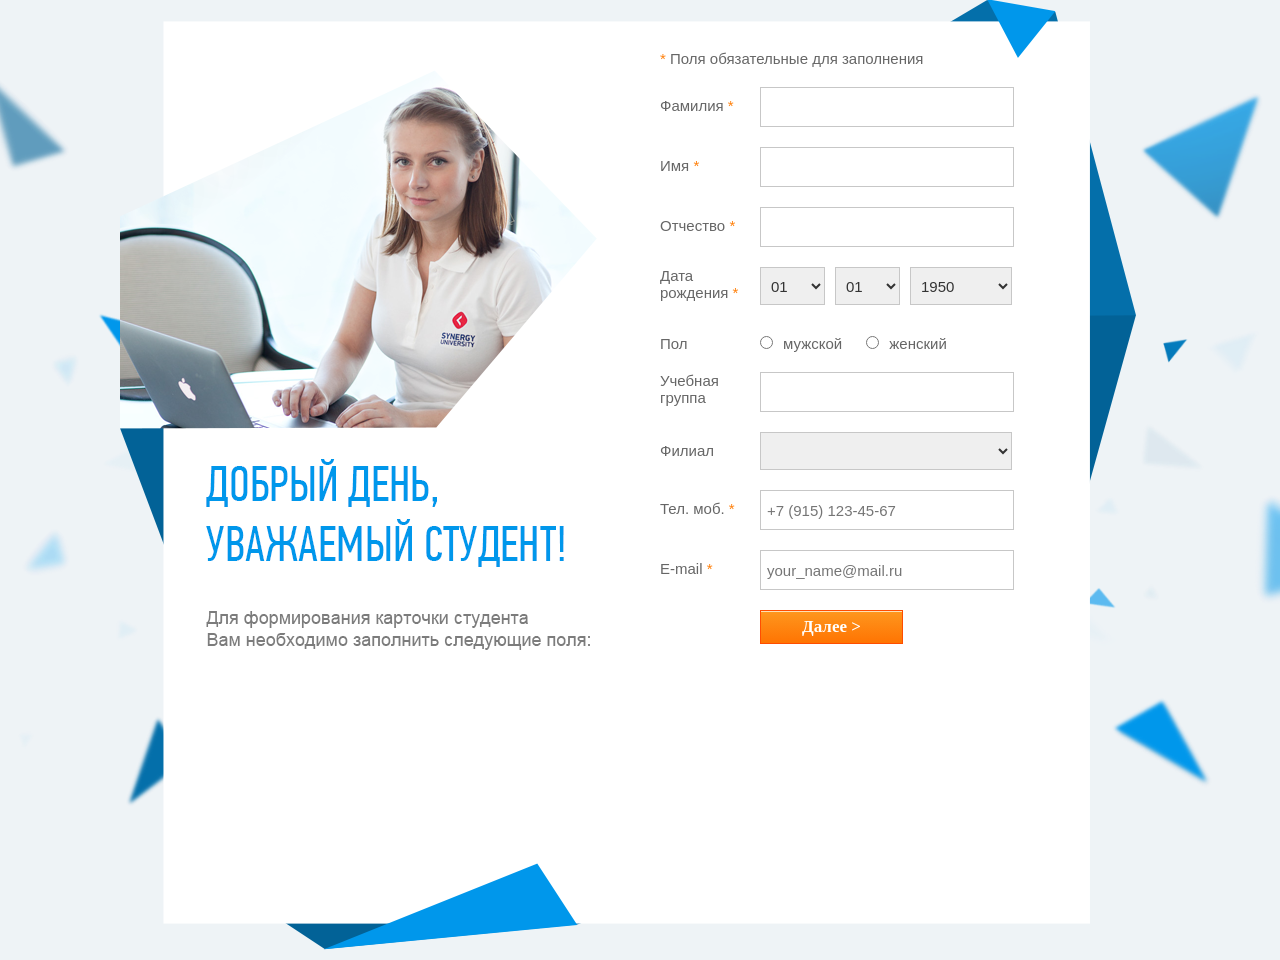
==== anketa/index.htm @ 8cbb779e "Front-end часть" ====
<!DOCTYPE HTML>
<html>
<head>
    <title>Synergy Quest</title>
    <meta http-equiv="Content-Type" content="text/html; charset=utf-8">
    <link href="img/favicon.ico" rel="shortcut icon" type="image/vnd.microsoft.icon" />
    <link href="css/template.css" rel="stylesheet" type="text/css"/>
    <link href="css/modules.css" rel="stylesheet" type="text/css"/>
    <link href="css/typography.css" rel="stylesheet" type="text/css"/>
</head>
<body>
<div id="container">
    <div id="section1" class="section">
    <form action="step2.htm" method="POST" class="application">
    	<div class="block bg1">
        	<div class="in-block navi1">
                <p><span>*</span> Поля обязательные для заполнения</p>
                <div>
                	<div class="label">Фамилия <span>*</span></div>
                    <input type="text" name="surname" required>
                </div>
                <div>
                    <div class="label">Имя <span>*</span></div>
                    <input type="text" name="name" required>
                </div>
                <div>
                    <div class="label">Отчество <span>*</span></div>
                    <input type="text" name="patronymic" required>
                </div>
                <div>
                    <div class="label label2">Дата рождения <span>*</span></div>
                    <select name="birth_day" required>
                    	<option value="01">01</option>
                        <option value="02">02</option>
                        <option value="03">03</option>
                        <option value="04">04</option>
                        <option value="05">05</option>
                        <option value="06">06</option>
                        <option value="07">07</option>
                        <option value="08">08</option>
                        <option value="09">09</option>
                        <option value="10">10</option>
                        <option value="11">11</option>
                        <option value="12">12</option>
                        <option value="13">13</option>
                        <option value="14">14</option>
                        <option value="15">15</option>
                        <option value="16">16</option>
                        <option value="17">17</option>
                        <option value="18">18</option>
                        <option value="19">19</option>
                        <option value="20">20</option>
                        <option value="21">21</option>
                        <option value="22">22</option>
                        <option value="23">23</option>
                        <option value="23">23</option>
                        <option value="24">24</option>
                        <option value="25">25</option>
                        <option value="26">26</option>
                        <option value="27">27</option>
                        <option value="28">28</option>
                        <option value="29">29</option>
                        <option value="30">30</option>
                        <option value="31">31</option>
                    </select>
                    <select name="birth_month" required>
                    	<option value="01">01</option>
                        <option value="02">02</option>
                        <option value="03">03</option>
                        <option value="04">04</option>
                        <option value="05">05</option>
                        <option value="06">06</option>
                        <option value="07">07</option>
                        <option value="08">08</option>
                        <option value="09">09</option>
                        <option value="10">10</option>
                        <option value="11">11</option>
                        <option value="12">12</option>
                    </select>
                    <select name="birth_year" required>
                    	<option value="1950">1950</option>
                        <option value="1951">1951</option>
                        <option value="1952">1952</option>
                        <option value="1953">1953</option>
                        <option value="1954">1954</option>
                        <option value="1955">1955</option>
                        <option value="1956">1956</option>
                        <option value="1957">1957</option>
                        <option value="1958">1958</option>
                        <option value="1959">1959</option>
                        <option value="1960">1960</option>
                        <option value="1961">1961</option>
                        <option value="1962">1962</option>
                        <option value="1963">1963</option>
                        <option value="1964">1964</option>
                        <option value="1965">1965</option>
                        <option value="1966">1966</option>
                        <option value="1967">1967</option>
                        <option value="1968">1968</option>
                        <option value="1969">1969</option>
                        <option value="1970">1970</option>
                        <option value="1971">1971</option>
                        <option value="1972">1972</option>
                        <option value="1973">1973</option>
                        <option value="1974">1974</option>
                        <option value="1975">1975</option>
                        <option value="1976">1976</option>
                        <option value="1977">1977</option>
                        <option value="1978">1978</option>
                        <option value="1979">1979</option>
                        <option value="1980">1980</option>
                        <option value="1981">1981</option>
                        <option value="1982">1982</option>
                        <option value="1983">1983</option>
                        <option value="1984">1984</option>
                        <option value="1985">1985</option>
                        <option value="1986">1986</option>
                        <option value="1987">1987</option>
                        <option value="1988">1988</option>
                        <option value="1989">1989</option>
                        <option value="1990">1990</option>
                        <option value="1991">1991</option>
                        <option value="1992">1992</option>
                        <option value="1993">1993</option>
                        <option value="1994">1994</option>
                        <option value="1995">1995</option>
                        <option value="1996">1996</option>
                        <option value="1997">1997</option>
                        <option value="1998">1998</option>
                        <option value="1999">1999</option>
                        <option value="2000">2000</option>
                        <option value="2001">2001</option>
                        <option value="2002">2002</option>
                        <option value="2003">2003</option> 
                    </select>
                </div>
                <div>
                    <div class="label">Пол</div>
                    	<div>
                            <input type="radio" value="М" name="gender"  required><label>мужской</label>
                            <input type="radio" value="Ж" name="gender"  required><label>женский</label>
                    	</div>
                </div>
                <div>
                    <div class="label label2">Учебная группа</div>
                    <input type="text" name="learning_team" required>
                </div>
                <div>
                    <div class="label">Филиал</div>
                    <select name="branch" required>
                    <option value=""></option>
<optgroup label="Филиалы">
    <option value="Карачаево-Черкесский">Карачаево-Черкесский</option>
    <option value="Калмыцкий">Калмыцкий</option>
    <option value="Ноябрьский">Ноябрьский</option>
    <option value="Краснознаменский">Краснознаменский</option>
    <option value="Астраханский">Астраханский</option>
    <option value="Омский">Омский</option>
    <option value="Подольский">Подольский</option>
    <option value="Волгодонский">Волгодонский</option>
    <option value="Тамбовский">Тамбовский</option>
    <option value="Марийский">Марийский</option>
    <option value="Благовещенский (МосАп)">Благовещенский (МосАп)</option>
    <option value="Барнаульский (МосАп)">Барнаульский (МосАп)</option>
    <option value="Ярославский (МосАп)">Ярославский (МосАп)</option>
    <option value="Горячеключевский (МосАп)">Горячеключевский (МосАп)</option>
    <option value="Пермский (МосАп)">Пермский (МосАп)</option>
    <option value="Ростовский-на-Дону (МосАп)">Ростовский-на-Дону (МосАп)</option>
    <option value="Тульский (МосАп)">Тульский (МосАп)</option>
    <option value="Сургутский (МосАп)">Сургутский (МосАп)</option>
    <option value="Казанский (МосАп)">Казанский (МосАп)</option>
    <option value="Мурманский (МосАп)">Мурманский (МосАп)</option>
</optgroup>
<optgroup label="Представительства">
    <option value="Крым">Крым</option>
    <option value="Бузулук (Приволжский филиал)">Бузулук (Приволжский филиал)</option>
    <option value="Королев">Королев</option>
    <option value="Красногорск">Красногорск</option>
    <option value="Кострома">Кострома</option>
    <option value="Бронницы">Бронницы</option>
    <option value="Долгопрудный">Долгопрудный</option>
    <option value="Нальчик">Нальчик</option>
    <option value="Санкт-Петербург">Санкт-Петербург</option>
    <option value="Новый Уренгой">Новый Уренгой</option>
    <option value="Обнинск">Обнинск</option>
    <option value="Саратов">Саратов</option>
    <option value="Ставрополь">Ставрополь</option>
    <option value="Уфа">Уфа</option>
    <option value="Латвия">Латвия</option>
    <option value="Владивосток">Владивосток</option>
    <option value="Екатеринбург">Екатеринбург</option>
    <option value="Казань">Казань</option>
    <option value="Красноярск">Красноярск</option>
    <option value="Литва">Литва</option>
    <option value="Нижний Новгород">Нижний Новгород</option>
    <option value="Сургут">Сургут</option>
    <option value="Эстония">Эстония</option>
    <option value="Ростов-на-Дону">Ростов-на-Дону</option>
</optgroup>
<optgroup label="Партнеры">
    <option value="Алматы/Астана, Казахстан">Алматы/Астана, Казахстан</option>
    <option value="Самара">Самара</option>
    <option value="Пермь">Пермь</option>
    <option value="Рыбинск">Рыбинск</option>
    <option value="Челябинск">Челябинск</option>
    <option value="Магнитогорск">Магнитогорск</option>
    <option value="Атырау, Казахстан">Атырау, Казахстан</option>
    <option value="Тбилиси">Тбилиси</option>
    <option value="Санкт-Петербург (2)">Санкт-Петербург (2)</option>
    <option value="Тольятти">Тольятти</option>
    <option value="Дмитров/Сергиев Посад">Дмитров/Сергиев Посад</option>
    <option value="Санкт-Петербург (1)">Санкт-Петербург (1)</option>
    <option value="Рязань">Рязань</option>
    <option value="Набережные Челны">Набережные Челны</option>
    <option value="Владикавказ">Владикавказ</option>
    <option value="Железнодорожный">Железнодорожный</option>
    <option value="Лысьва">Лысьва</option>
    <option value="Новосибирск">Новосибирск</option>
    <option value="Чебоксары">Чебоксары</option>
    <option value="Щелково">Щелково</option>
</optgroup>
<optgroup label="Консолидация">
    <option value="Казахстан">Казахстан</option>
    <option value="Орловская область (РФ)">Орловская область (РФ)</option>
    <option value="Беларусь">Беларусь</option>
    <option value="Сахалинская область (РФ)">Сахалинская область (РФ)</option>
    <option value="Молдова">Молдова</option>
    <option value="Иркутская область (РФ)">Иркутская область (РФ)</option>
    <option value="Таджикистан">Таджикистан</option>
    <option value="Узбекистан">Узбекистан</option>
    <option value="Республика Коми (РФ)">Республика Коми (РФ)</option>
    <option value="Армения">Армения</option>
</optgroup>
                    </select>
                </div>
                <div>
                	<div class="label">Тел. моб. <span>*</span></div>
                    <input type="tel" name="phone" placeholder="+7 (915) 123-45-67" required>
                </div>
                <div>
                	<div class="label">E-mail <span>*</span></div>
                    <input type="email" name="email" placeholder="your_name@mail.ru" required>
                </div>
                <div>
                	<div class="label"></div>
                    <button type="submit" class="next">Далее ></button>
                </div>
        	</div>
        </div>
        </form>
    </div>
</div>
    <script type="text/javascript" src="js/jquery-2.1.1.min.js"></script>
    <script type="text/javascript" src="js/jquery.form-placeholder.min.js"></script>
    <script type="text/javascript" src="js/jquery.inputmask-multi-bind.js"></script> 
    <script type="text/javascript" src="js/jquery.validate.min.js"></script>
    <script type="text/javascript" src="js/ajax-control.js"></script>
    <script type="text/javascript" src="js/lander.js"></script>
<!--[if lt IE 9]>
    <script src="http://css3-mediaqueries-js.googlecode.com/files/css3-mediaqueries.js"></script>
    <script src="http://html5shim.googlecode.com/svn/trunk/html5.js"></script>
<![endif]-->
</body>
</html>
---- anketa/css/template.css ----
html{
     background:#EEF3F6 url(../img/bg.png) no-repeat center fixed;
     background-size:cover;
 }
body {
}
#container{}
.section{
	margin:0px;
    /*height:2000px;*/
    width:100%;
    float:left;
}
.block{
	margin:0px auto;
	width:1040px;
	height:960px;
}
.bg1, .bg2, .bg3, .bg4{}
.bg1{background:url(../img/section1.png) no-repeat center;}
.bg2{background:url(../img/section2.png) no-repeat center;}
.bg3{background:url(../img/section3.png) no-repeat center;}
.bg4{background:url(../img/section4.png) no-repeat center;}

/* Стили «Landerr» version 3.0.0 от 20.11.2014 */
input.valid{background: #C6FFC6;}
label.error{display: none !important;}
input.error{background: #FFD1D3;}
.send-success, .send-error, .send-duplicate h3{color: red !important;}
.send-success, .send-error, .send-duplicate p{color: dimgray !important;}
---- anketa/css/modules.css ----
/* --- Модули --- */
.navi1{
	padding:50px 0 0 540px;
	width:400px;
}
.navi2{
	padding:160px 0 0 340px;
	width:400px;
}
.navi3{
	padding:60px 40px 0 40px;
	width:900px;
}
.navi4{
	padding:220px 0 0 300px;
	width:600px;
}
.in-block div{
	padding:20px 0 0 0;
	clear:left;
}
.in-block div > div{
	padding:10px 0 0 0;
	float:left;
	clear:none;
}
.in-block div .label{
	padding:10px 0 0 0;
	width:100px;
	float:left;
}
.in-block div .label2{
	padding:0px 0 0 0 !important;
}
.in-block span{
	color:#FF810D;
}
input{
	padding:4px 6px;
	border:1px solid #C7C7C7;
	float:left;
	height:30px;
	width:240px;
	font-size:15px;
	color:#333;
}
input[type="radio"]{
	width:auto;
	height: auto;
	margin:0 10px 0px 0;
	border:none;
	float:none;
}
.in-block div > div label{
	margin:0 20px 0 0;
}
select{
	padding:4px 6px;
	border:1px solid #C7C7C7;
	float:left;
	height:38px;
	width:252px;
	font-size:15px;
	color:#333;
}
option{
	padding:2px 3px;
}
select[name="birth_day"]{
	width:65px;
	margin:0 10px 0 0;
}
select[name="birth_month"]{
	width:65px;
	margin:0 10px 0 0;
}
select[name="birth_year"]{
	width:102px;
}
.in-block .check .column div{
	clear:left;
}
.in-block .check .column{
	height:260px;
	margin:0 25px 0 0;
	padding:0;
}
.in-block .check .column h1{
	color:#0097EB;
	text-transform:uppercase;
	font:20px 'pf_dindisplay_proregular';
}
input[type="checkbox"] {
    position: absolute;
    left: -9999px;
}
/*label.checkbox{	height:38px;}*/
input[type="checkbox"] + label {
    background: url(../img/checkbox_sprite.jpg) 0 0 no-repeat;
	padding:1px 0 1px 30px;
	clear:right;
	float:none;
}
input[type="checkbox"]:hover + label {
    background-position: 0 -20px;
}
input[type="checkbox"]:checked + label {
    background-position: 0 -40px;
}
input[type="checkbox"]:checked:hover + label {
    background-position: 0 -60px;
}
input[type="checkbox"][disabled=""] + label {
    background-position: 0 -80px;
}

.in-block a.social{
	margin:0 120px 0 0;
	height:65px;
	width:65px;
	float:left;
}
.in-block div.vk{
	padding:0;
	height:65px;
	width:65px;
	background: url(../img/social_sprite.png) 0 0 no-repeat;
}
.in-block div.fb{
	padding:0;
	height:65px;
	width:65px;
	background: url(../img/social_sprite.png) 0 -65px no-repeat;
}
.in-block div.in{
	padding:0;
	height:65px;
	width:65px;
	background: url(../img/social_sprite.png) 0 -130px no-repeat;
}
a.section3{
	margin:20px 0 0 300px !important;
}
.next {
        -moz-box-shadow:inset 0px 1px 0px 0px #ffe0b5;
        -webkit-box-shadow:inset 0px 1px 0px 0px #ffe0b5;
        box-shadow:inset 0px 1px 0px 0px #ffe0b5;
        
        background:-webkit-gradient(linear, left top, left bottom, color-stop(0.05, #fe951d), color-stop(1, #ff7402));
        background:-moz-linear-gradient(top, #fe951d 5%, #ff7402 100%);
        background:-webkit-linear-gradient(top, #fe951d 5%, #ff7402 100%);
        background:-o-linear-gradient(top, #fe951d 5%, #ff7402 100%);
        background:-ms-linear-gradient(top, #fe951d 5%, #ff7402 100%);
        background:linear-gradient(to bottom, #fe951d 5%, #ff7402 100%);
        filter:progid:DXImageTransform.Microsoft.gradient(startColorstr='#fe951d', endColorstr='#ff7402',GradientType=0);
        
        background-color:#fe951d;
        
        border:1px solid #ff4d00;
        
        display:inline-block;
        color:#ffffff !important;
        font-family:Trebuchet MS;
        font-size:17px;
        font-weight:bold;
        padding:6px 41px;
        text-decoration:none !important;
        
}
.next:hover {
        background:-webkit-gradient(linear, left top, left bottom, color-stop(0.05, #ff7402), color-stop(1, #fe951d));
        background:-moz-linear-gradient(top, #ff7402 5%, #fe951d 100%);
        background:-webkit-linear-gradient(top, #ff7402 5%, #fe951d 100%);
        background:-o-linear-gradient(top, #ff7402 5%, #fe951d 100%);
        background:-ms-linear-gradient(top, #ff7402 5%, #fe951d 100%);
        background:linear-gradient(to bottom, #ff7402 5%, #fe951d 100%);
        filter:progid:DXImageTransform.Microsoft.gradient(startColorstr='#ff7402', endColorstr='#fe951d',GradientType=0);
        cursor: pointer;
        background-color:#ff7402;
}
.next:active {
        position:relative;
        top:1px;
}
---- anketa/css/typography.css ----
/* Константs */
* {margin:0; padding:0;	outline:none; border:none;}
img {outline:none; border:none;}

/* Общие параметры */
html, body {
	font-family: Arial, Helvetica, sans-serif;
	font-size:15px;
	color:#666;
}
::selection 		{background:#CBCBCB; color:#FFF;}
::-moz-selection 	{background:#CBCBCB; color:#FFF;}

/* Заголовки */
h1, h2, h3, h4, h5, h6{padding:4px 0; font-weight:normal;}
h1{font-size:20px;}
h2{font-size:18px;}
h3{font-size:16px;}
h4{font-size:14px;}
h5{font-size:12px;}
h6{font-size:10px;}

/* Стили ссылок */
article a{
	-webkit-transition:all 0.5s ease;
    -moz-transition:all 0.5s ease;
    -o-transition:all 0.5s ease;
	transition:all 0.5s ease;
}
a:link     {color: #4D99E0;	text-decoration: underline;}
a:visited  {color: #4D99E0;}
a:active   {color: #FF000A;}
a:focus    {color: #FF000A;}
a:hover    {color: #003872;}

/* Стили таблиц */
article table{
	border-collapse: collapse;
}
article table td{
	padding:3px 5px;
}

/* Стили параграфов */
/*p {
	margin:8px 0;
	padding:0;
	text-indent:0;
}*/
article p{
	margin:8px 0;
	text-indent: 0px;
}

/* Стили списков */
ul{
	margin:10px 10px 10px 25px;
}
ol{
	margin:10px 10px 10px 25px;
}

/* --- Дополнительные шрифты --- */
@font-face {
    font-family: 'pf_dindisplay_probold';
    src: url('../fonts/pfdindisplaypro-bold.eot');
    src: url('../fonts/pfdindisplaypro-bold.eot?#iefix') format('embedded-opentype'),
         url('../fonts/pfdindisplaypro-bold.woff') format('woff'),
         url('../fonts/pfdindisplaypro-bold.ttf') format('truetype'),
         url('../fonts/pfdindisplaypro-bold.svg#pf_dindisplay_probold') format('svg');
    font-weight: normal;
    font-style: normal;
}

@font-face {
    font-family: 'pf_dindisplay_proregular';
    src: url('../fonts/pfdindisplaypro-reg.eot');
    src: url('../fonts/pfdindisplaypro-reg.eot?#iefix') format('embedded-opentype'),
         url('../fonts/pfdindisplaypro-reg.woff') format('woff'),
         url('../fonts/pfdindisplaypro-reg.ttf') format('truetype'),
         url('../fonts/pfdindisplaypro-reg.svg#pf_dindisplay_proregular') format('svg');
    font-weight: normal;
    font-style: normal;
}
@font-face {
    font-family: 'pf_dindisplay_pro_lightRg';
    src: url('../fonts/pfdindisplaypro-light-webfont.eot');
    src: url('../fonts/pfdindisplaypro-light-webfont.eot?#iefix') format('embedded-opentype'),
         url('../fonts/pfdindisplaypro-light-webfont.woff') format('woff'),
         url('../fonts/pfdindisplaypro-light-webfont.ttf') format('truetype');
    font-weight: normal;
    font-style: normal;
}
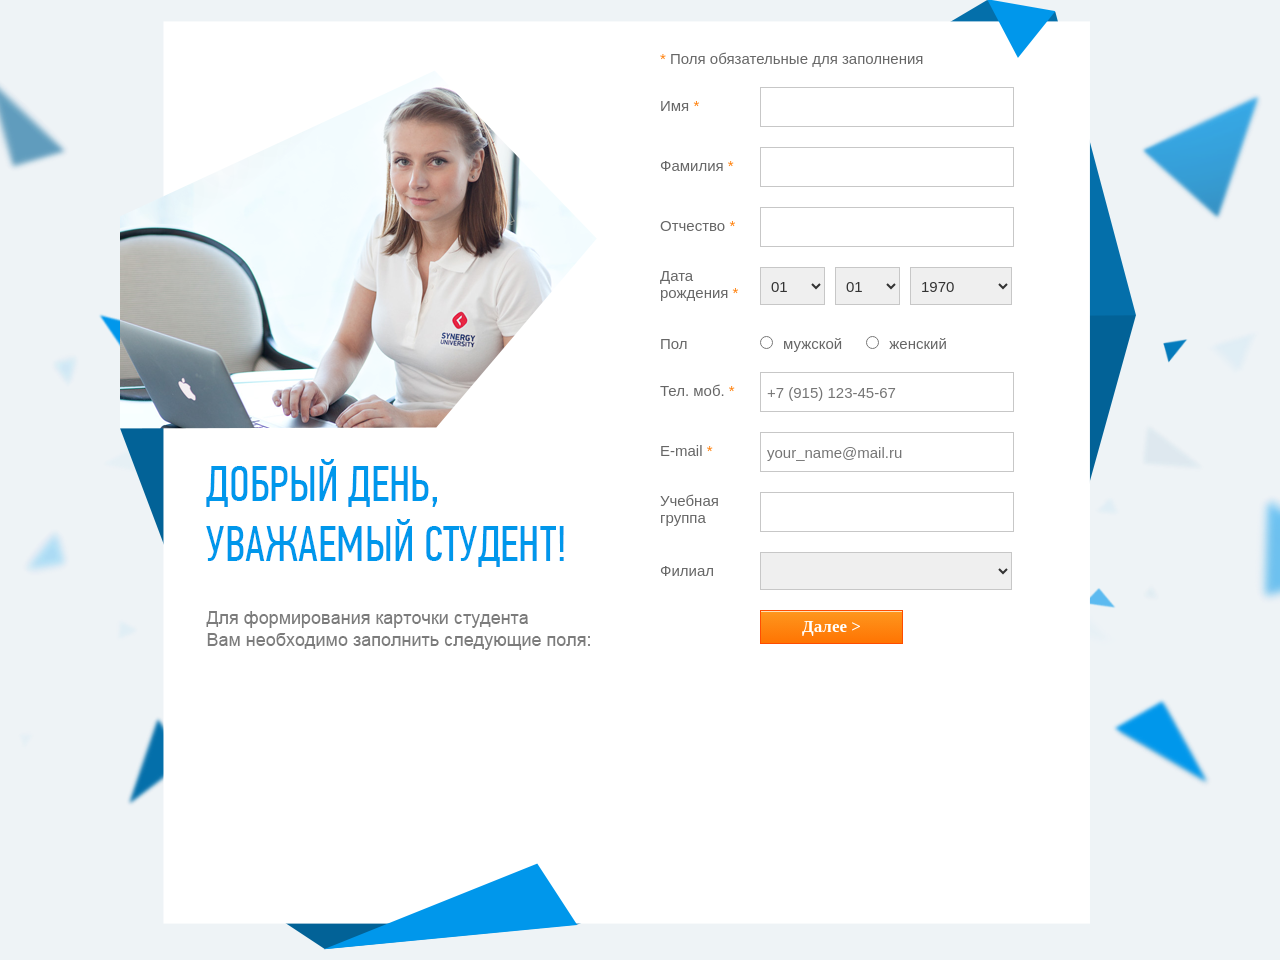
==== commit b46e2e85: "Телефоны работают, проблема с интересами" ====
--- a/anketa/index.htm
+++ b/anketa/index.htm
@@ -16,12 +16,12 @@
         	<div class="in-block navi1">
                 <p><span>*</span> Поля обязательные для заполнения</p>
                 <div>
+                    <div class="label">Имя <span>*</span></div>
+                    <input type="text" name="name" required>
+                </div>
+                <div>
                 	<div class="label">Фамилия <span>*</span></div>
                     <input type="text" name="surname" required>
-                </div>
-                <div>
-                    <div class="label">Имя <span>*</span></div>
-                    <input type="text" name="name" required>
                 </div>
                 <div>
                     <div class="label">Отчество <span>*</span></div>
@@ -78,26 +78,6 @@
                         <option value="12">12</option>
                     </select>
                     <select name="birth_year" required>
-                    	<option value="1950">1950</option>
-                        <option value="1951">1951</option>
-                        <option value="1952">1952</option>
-                        <option value="1953">1953</option>
-                        <option value="1954">1954</option>
-                        <option value="1955">1955</option>
-                        <option value="1956">1956</option>
-                        <option value="1957">1957</option>
-                        <option value="1958">1958</option>
-                        <option value="1959">1959</option>
-                        <option value="1960">1960</option>
-                        <option value="1961">1961</option>
-                        <option value="1962">1962</option>
-                        <option value="1963">1963</option>
-                        <option value="1964">1964</option>
-                        <option value="1965">1965</option>
-                        <option value="1966">1966</option>
-                        <option value="1967">1967</option>
-                        <option value="1968">1968</option>
-                        <option value="1969">1969</option>
                         <option value="1970">1970</option>
                         <option value="1971">1971</option>
                         <option value="1972">1972</option>
@@ -137,9 +117,17 @@
                 <div>
                     <div class="label">Пол</div>
                     	<div>
-                            <input type="radio" value="М" name="gender"  required><label>мужской</label>
-                            <input type="radio" value="Ж" name="gender"  required><label>женский</label>
+                            <input type="radio" value="1" name="gender"  required><label>мужской</label>
+                            <input type="radio" value="2" name="gender"  required><label>женский</label>
                     	</div>
+                </div>
+                <div>
+                    <div class="label">Тел. моб. <span>*</span></div>
+                    <input type="tel" name="phone" placeholder="+7 (915) 123-45-67" required>
+                </div>
+                <div>
+                    <div class="label">E-mail <span>*</span></div>
+                    <input type="email" name="email" placeholder="your_name@mail.ru" required>
                 </div>
                 <div>
                     <div class="label label2">Учебная группа</div>
@@ -231,16 +219,8 @@
     <option value="Республика Коми (РФ)">Республика Коми (РФ)</option>
     <option value="Армения">Армения</option>
 </optgroup>
-                    </select>
-                </div>
-                <div>
-                	<div class="label">Тел. моб. <span>*</span></div>
-                    <input type="tel" name="phone" placeholder="+7 (915) 123-45-67" required>
-                </div>
-                <div>
-                	<div class="label">E-mail <span>*</span></div>
-                    <input type="email" name="email" placeholder="your_name@mail.ru" required>
-                </div>
+</select>
+</div>
                 <div>
                 	<div class="label"></div>
                     <button type="submit" class="next">Далее ></button>
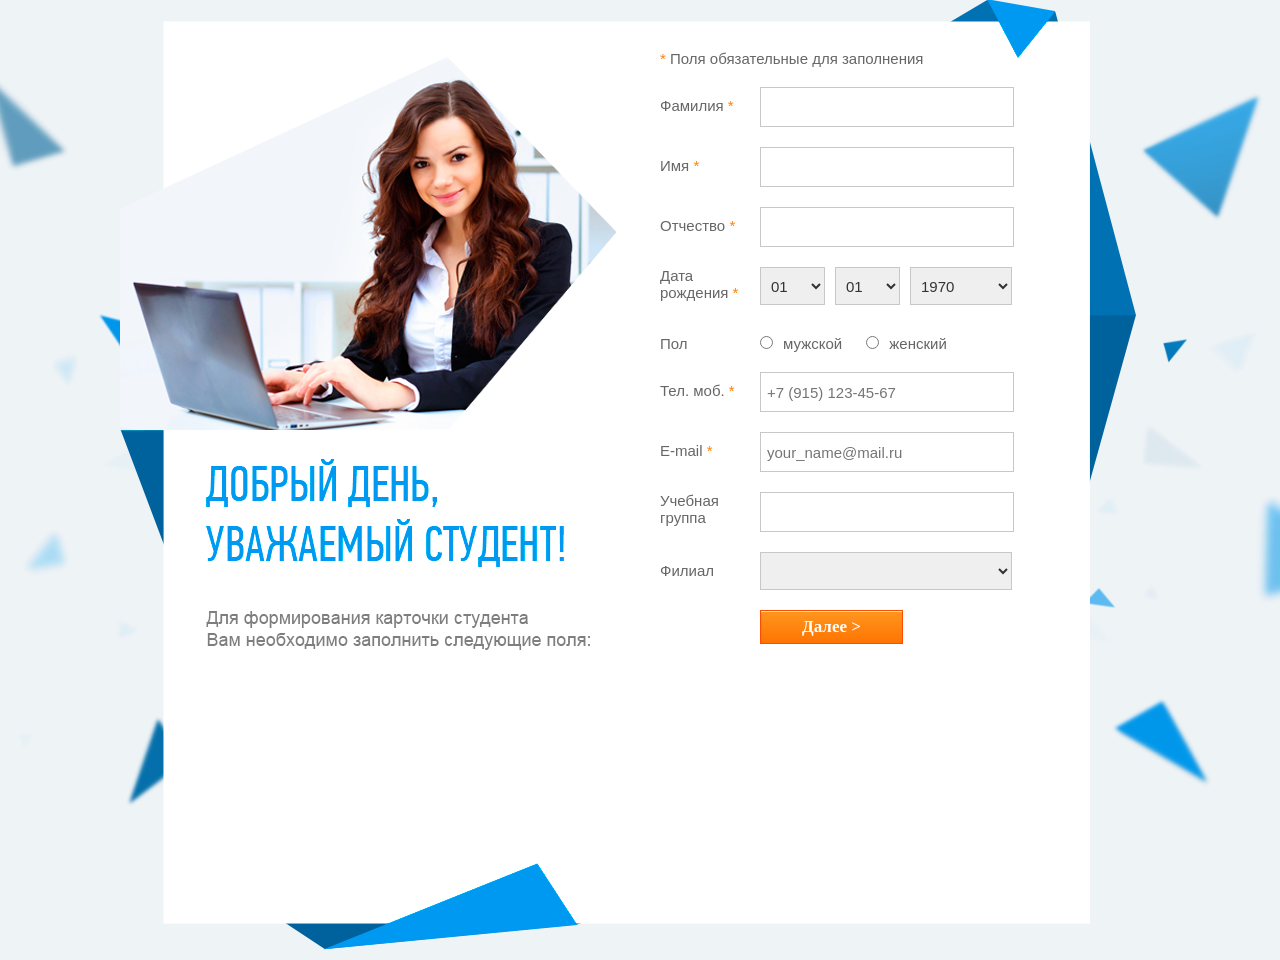
==== commit 0b749820: "public form pull" ====
--- a/anketa/index.htm
+++ b/anketa/index.htm
@@ -7,29 +7,30 @@
     <link href="css/template.css" rel="stylesheet" type="text/css"/>
     <link href="css/modules.css" rel="stylesheet" type="text/css"/>
     <link href="css/typography.css" rel="stylesheet" type="text/css"/>
+    <link href="css/jquery-ui.css" rel="stylesheet" />
 </head>
-<body>
+<body class="jquery-ui autocomplete">
 <div id="container">
     <div id="section1" class="section">
-    <form action="step2.htm" method="POST" class="application">
+    <form action="contacts.htm" method="POST" class="application">
     	<div class="block bg1">
         	<div class="in-block navi1">
                 <p><span>*</span> Поля обязательные для заполнения</p>
                 <div>
+                	<div class="label">Фамилия <span>*</span></div>
+                    <input type="text" name="surname" id="secondname" required>
+                </div>
+                <div>
                     <div class="label">Имя <span>*</span></div>
-                    <input type="text" name="name" required>
-                </div>
-                <div>
-                	<div class="label">Фамилия <span>*</span></div>
-                    <input type="text" name="surname" required>
+                    <input type="text" name="name" id="name" required>
                 </div>
                 <div>
                     <div class="label">Отчество <span>*</span></div>
-                    <input type="text" name="patronymic" required>
+                    <input type="text" name="patronymic" id="patronymic" required>
                 </div>
                 <div>
                     <div class="label label2">Дата рождения <span>*</span></div>
-                    <select name="birth_day" required>
+                    <select name="birth_day" id="birth_day" required>
                     	<option value="01">01</option>
                         <option value="02">02</option>
                         <option value="03">03</option>
@@ -63,7 +64,7 @@
                         <option value="30">30</option>
                         <option value="31">31</option>
                     </select>
-                    <select name="birth_month" required>
+                    <select name="birth_month" id="birth_month" required>
                     	<option value="01">01</option>
                         <option value="02">02</option>
                         <option value="03">03</option>
@@ -77,7 +78,7 @@
                         <option value="11">11</option>
                         <option value="12">12</option>
                     </select>
-                    <select name="birth_year" required>
+                    <select name="birth_year" id="birth_year" required>
                         <option value="1970">1970</option>
                         <option value="1971">1971</option>
                         <option value="1972">1972</option>
@@ -117,8 +118,8 @@
                 <div>
                     <div class="label">Пол</div>
                     	<div>
-                            <input type="radio" value="1" name="gender"  required><label>мужской</label>
-                            <input type="radio" value="2" name="gender"  required><label>женский</label>
+                            <input type="radio" value="1" name="gender" id="male" required><label for="male">мужской</label>
+                            <input type="radio" value="2" name="gender" id="female" required><label for="female">женский</label>
                     	</div>
                 </div>
                 <div>
@@ -131,12 +132,13 @@
                 </div>
                 <div>
                     <div class="label label2">Учебная группа</div>
-                    <input type="text" name="learning_team" required>
+                    <input id="autocomplete-group" type="text" name="learning_team" required>
                 </div>
                 <div>
                     <div class="label">Филиал</div>
                     <select name="branch" required>
                     <option value=""></option>
+                        <option value="Москва">Москва</option>
 <optgroup label="Филиалы">
     <option value="Карачаево-Черкесский">Карачаево-Черкесский</option>
     <option value="Калмыцкий">Калмыцкий</option>
@@ -223,17 +225,22 @@
 </div>
                 <div>
                 	<div class="label"></div>
-                    <button type="submit" class="next">Далее ></button>
+                    <a href="contacts.htm" class="next">Далее &gt;</a>
                 </div>
         	</div>
         </div>
         </form>
     </div>
 </div>
-    <script type="text/javascript" src="js/jquery-2.1.1.min.js"></script>
+    <script src="js/jquery-2.1.1.min.js" type="text/javascript"></script>
+    <script src="js/jquery-ui.min.js" type="text/javascript"></script>
+    <script src="js/groups.js" type="text/javascript"></script>
+
     <script type="text/javascript" src="js/jquery.form-placeholder.min.js"></script>
     <script type="text/javascript" src="js/jquery.inputmask-multi-bind.js"></script> 
     <script type="text/javascript" src="js/jquery.validate.min.js"></script>
+    <script type="text/javascript" src="js/synonym.config.js"></script>
+    <script type="text/javascript" src="js/form-control.js"></script>
     <script type="text/javascript" src="js/ajax-control.js"></script>
     <script type="text/javascript" src="js/lander.js"></script>
 <!--[if lt IE 9]>
--- a/anketa/css/modules.css
+++ b/anketa/css/modules.css
@@ -81,9 +81,10 @@
 	clear:left;
 }
 .in-block .check .column{
-	height:260px;
-	margin:0 25px 0 0;
+	/*height:260px;*/
+	margin:0 25px 20px 0;
 	padding:0;
+	width:275px;
 }
 .in-block .check .column h1{
 	color:#0097EB;
@@ -97,7 +98,7 @@
 /*label.checkbox{	height:38px;}*/
 input[type="checkbox"] + label {
     background: url(../img/checkbox_sprite.jpg) 0 0 no-repeat;
-	padding:1px 0 1px 30px;
+	padding:0px 0 2px 30px;
 	clear:right;
 	float:none;
 }
@@ -141,7 +142,7 @@
 a.section3{
 	margin:20px 0 0 300px !important;
 }
-.next {
+.next,.prev {
         -moz-box-shadow:inset 0px 1px 0px 0px #ffe0b5;
         -webkit-box-shadow:inset 0px 1px 0px 0px #ffe0b5;
         box-shadow:inset 0px 1px 0px 0px #ffe0b5;
@@ -167,7 +168,7 @@
         text-decoration:none !important;
         
 }
-.next:hover {
+.next:hover,.prev:hover {
         background:-webkit-gradient(linear, left top, left bottom, color-stop(0.05, #ff7402), color-stop(1, #fe951d));
         background:-moz-linear-gradient(top, #ff7402 5%, #fe951d 100%);
         background:-webkit-linear-gradient(top, #ff7402 5%, #fe951d 100%);
